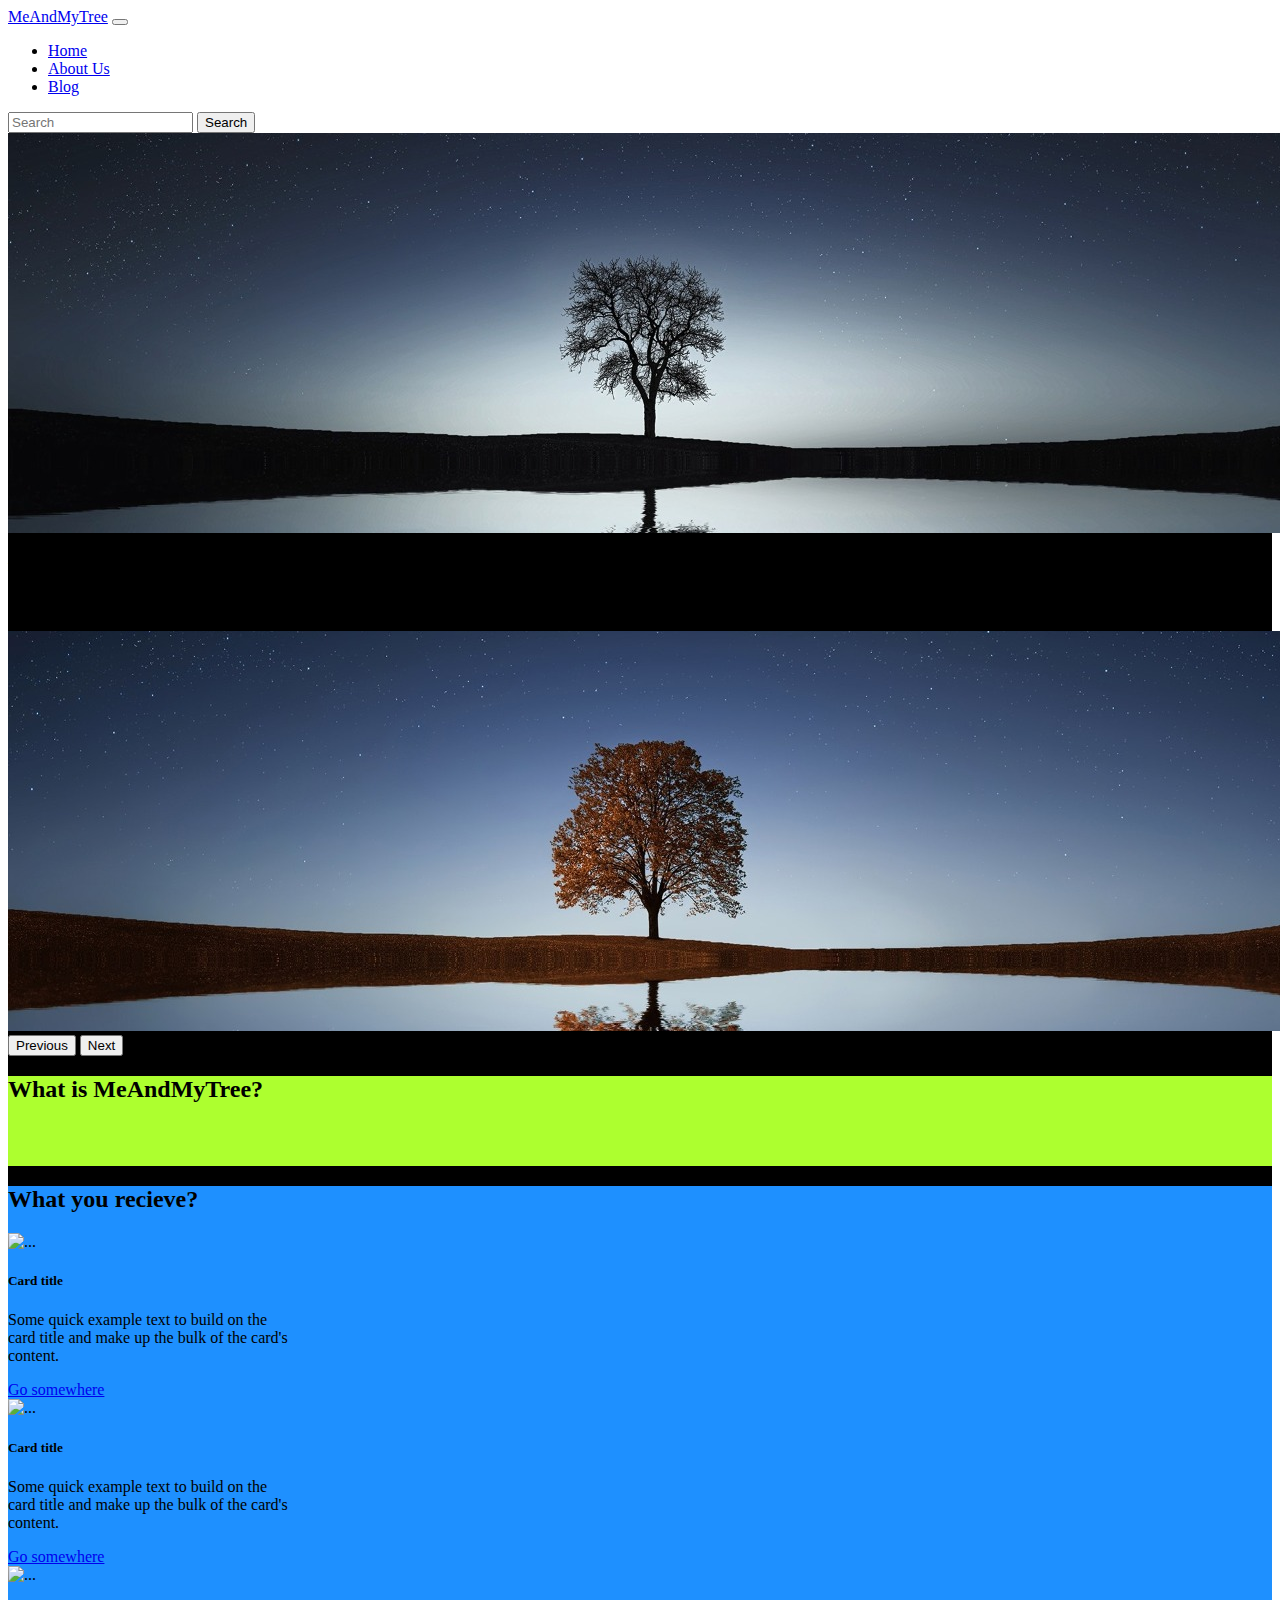
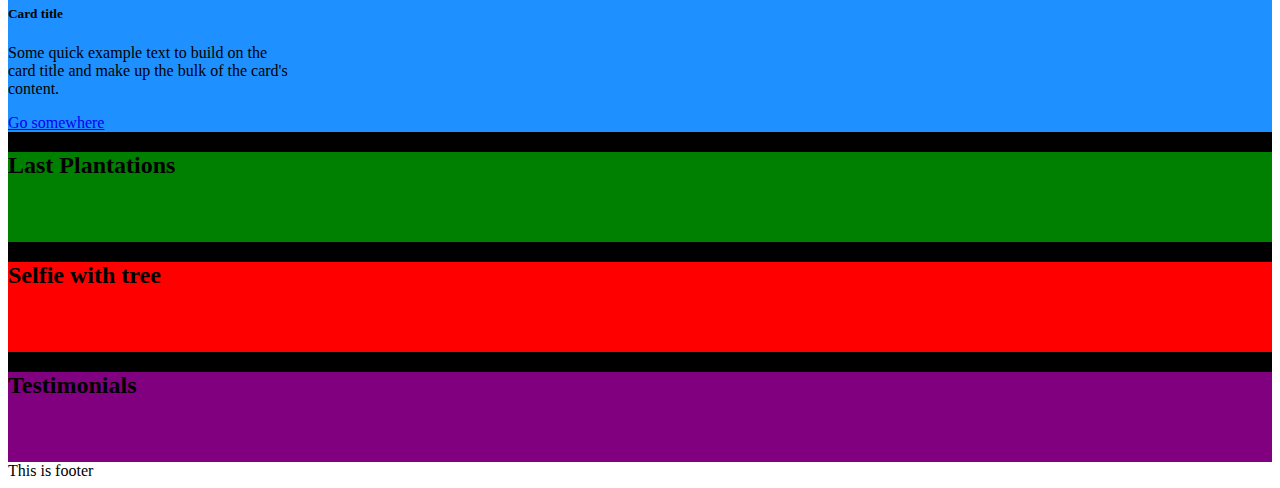
==== index.html @ 0b895c27 "Add files via upload" ====
<!doctype html>
<html lang="en">

<head>
	<meta charset="utf-8">
	<meta name="viewport" content="width=device-width, initial-scale=1">
	<title>slider</title>
	<link href="https://cdn.jsdelivr.net/npm/bootstrap@5.2.0/dist/css/bootstrap.min.css" rel="stylesheet"
		integrity="sha384-gH2yIJqKdNHPEq0n4Mqa/HGKIhSkIHeL5AyhkYV8i59U5AR6csBvApHHNl/vI1Bx"
		crossorigin="anonymous">
</head>

<body>
	<header>
		<nav class="navbar navbar-dark navbar-expand-lg bg-dark p-3">
			<div class="container-fluid">
				<a class="navbar-brand" href="/index.html">MeAndMyTree</a>
				<button class="navbar-toggler" type="button" data-bs-toggle="collapse"
					data-bs-target="#navbarSupportedContent" aria-controls="navbarSupportedContent"
					aria-expanded="false" aria-label="Toggle navigation">
					<span class="navbar-toggler-icon"></span>
				</button>
				<div class="collapse navbar-collapse" id="navbarSupportedContent">
					<ul class="navbar-nav me-auto mb-2 mb-lg-0">
						<li class="nav-item">
							<a class="nav-link active" aria-current="page"
								href="/index.html">Home</a>
						</li>
						<li class="nav-item">
							<a class="nav-link" href="/about.html">About Us</a>
						</li>
						<li class="nav-item">
							<a class="nav-link" href="/Blog.html">Blog</a>
						</li>
					</ul>
					<form class="d-flex" role="search">
						<input class="form-control me-2" type="search" placeholder="Search"
							aria-label="Search">
						<button class="btn btn-outline-success" type="submit">Search</button>
					</form>
				</div>
			</div>
		</nav>
	</header>
	<main style="background-color: black;">
		<section id="slider">

			<div id="carouselExampleControls" class="carousel slide" data-bs-ride="carousel">
				<div class="carousel-inner">

					<div class="carousel-item active">
						<img src="Images/first.jpeg" class="d-block w-100" alt="...">
						<div class="carousel-caption d-none d-md-block">
							<h5>First slide label</h5>
							<p>Some representative placeholder content for the first slide.
							</p>
						</div>

					</div>
					<div class="carousel-item">
						<img src="Images/second.jpeg" class="d-block w-100" alt="...">
					</div>
				</div>
				<button class="carousel-control-prev" type="button"
					data-bs-target="#carouselExampleControls" data-bs-slide="prev">
					<span class="carousel-control-prev-icon" aria-hidden="true"></span>
					<span class="visually-hidden">Previous</span>
				</button>
				<button class="carousel-control-next" type="button"
					data-bs-target="#carouselExampleControls" data-bs-slide="next">
					<span class="carousel-control-next-icon" aria-hidden="true"></span>
					<span class="visually-hidden">Next</span>
				</button>
			</div>
		</section>
		<section id="about-us" style="background-color:greenyellow;height:10vh ">
			<h2 class="text-white">What is MeAndMyTree?</h2>
		</section>
		<section id="section3" style="background-color:dodgerblue ">
			<h2 class="">What you recieve?</h2>
			<div class="row">
				<div class="card col" style="width: 18rem;">
					<img src="..." class="card-img-top" alt="...">
					<div class="card-body">
						<h5 class="card-title">Card title</h5>
						<p class="card-text">Some quick example text to build on the card title
							and make up the bulk of the card's content.</p>
						<a href="#" class="btn btn-primary">Go somewhere</a>
					</div>
				</div>
				<div class="card col m-3\" style="width: 18rem;">
					<img src="..." class="card-img-top" alt="...">
					<div class="card-body">
						<h5 class="card-title">Card title</h5>
						<p class="card-text">Some quick example text to build on the card title
							and make up the bulk of the card's content.</p>
						<a href="#" class="btn btn-primary">Go somewhere</a>
					</div>
				</div>
				<div class="card col m-3" style="width: 18rem;">
					<img src="..." class="card-img-top" alt="...">
					<div class="card-body">
						<h5 class="card-title">Card title</h5>
						<p class="card-text">Some quick example text to build on the card title
							and make up the bulk of the card's content.</p>
						<a href="#" class="btn btn-primary">Go somewhere</a>
					</div>
				</div>
			</div>
		</section>
		<section id="section4" style="background-color:green;height:10vh ">
			<h2 class="">Last Plantations</h2>
		</section>
		<section id="section5" style="background-color:red;height:10vh ">
			<h2 class="">Selfie with tree</h2>
		</section>
		<section id="section6" style="background-color:purple;height:10vh ">
			<h2 class="">Testimonials</h2>
		</section>
	</main>
	<footer>This is footer</footer>
	<script src="https://cdn.jsdelivr.net/npm/bootstrap@5.2.0/dist/js/bootstrap.bundle.min.js"
		integrity="sha384-A3rJD856KowSb7dwlZdYEkO39Gagi7vIsF0jrRAoQmDKKtQBHUuLZ9AsSv4jD4Xa"
		crossorigin="anonymous"></script>
</body>

</html>
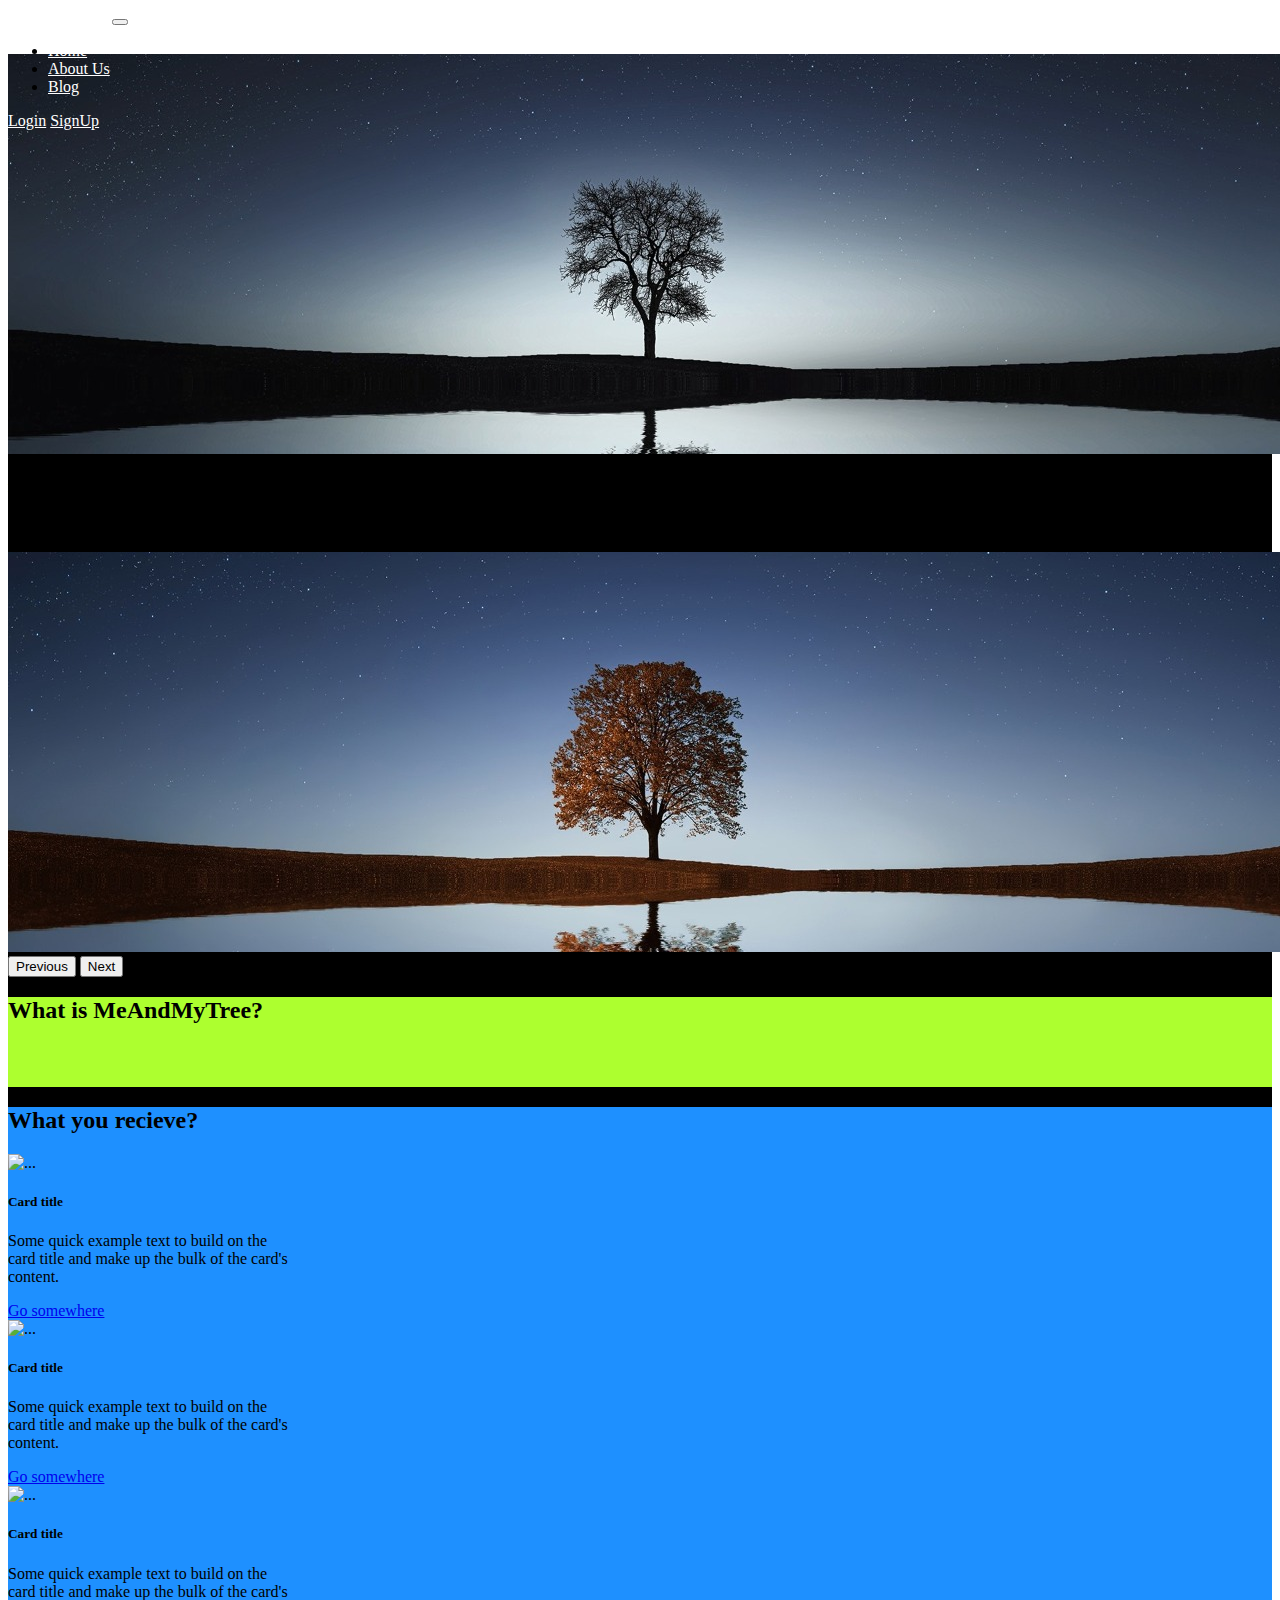
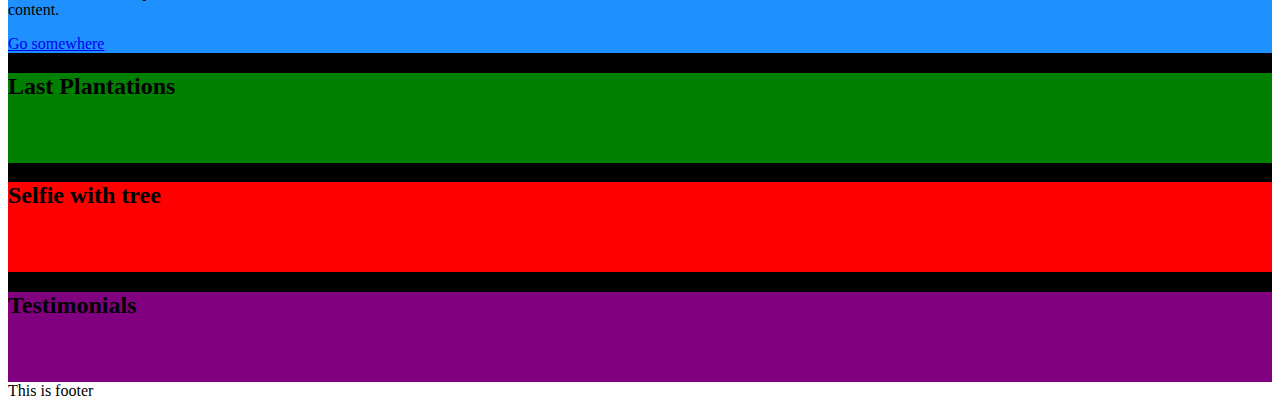
==== commit e4f72886: "Add files via upload" ====
--- a/index.html
+++ b/index.html
@@ -4,15 +4,17 @@
 <head>
 	<meta charset="utf-8">
 	<meta name="viewport" content="width=device-width, initial-scale=1">
-	<title>slider</title>
+	<title>Home - MeAndMyTree</title>
 	<link href="https://cdn.jsdelivr.net/npm/bootstrap@5.2.0/dist/css/bootstrap.min.css" rel="stylesheet"
 		integrity="sha384-gH2yIJqKdNHPEq0n4Mqa/HGKIhSkIHeL5AyhkYV8i59U5AR6csBvApHHNl/vI1Bx"
 		crossorigin="anonymous">
+	<link rel="stylesheet" href="styles/index.css">
+
 </head>
 
 <body>
-	<header>
-		<nav class="navbar navbar-dark navbar-expand-lg bg-dark p-3">
+	<header id="header">
+		<nav class="navbar navbar-expand-lg  p-3">
 			<div class="container-fluid">
 				<a class="navbar-brand" href="/index.html">MeAndMyTree</a>
 				<button class="navbar-toggler" type="button" data-bs-toggle="collapse"
@@ -33,11 +35,8 @@
 							<a class="nav-link" href="/Blog.html">Blog</a>
 						</li>
 					</ul>
-					<form class="d-flex" role="search">
-						<input class="form-control me-2" type="search" placeholder="Search"
-							aria-label="Search">
-						<button class="btn btn-outline-success" type="submit">Search</button>
-					</form>
+					<a class="btn btn-primary mx-1" href="login.html">Login</a>
+					<a class="btn btn-primary mx-1" href="signup.html">SignUp</a>
 				</div>
 			</div>
 		</nav>
--- a/styles/index.css
+++ b/styles/index.css
@@ -0,0 +1,21 @@
+.img-slide {
+  /* width: 90vw; */
+  /* height: auto; */
+}
+
+#about-us {
+  background-color: greenyellow !important;
+}
+
+#header {
+  z-index: 3;
+  position: relative;
+}
+#header nav a {
+  color: white;
+}
+
+#slider {
+  margin-top: -8.5vh;
+  z-index: -1;
+}
